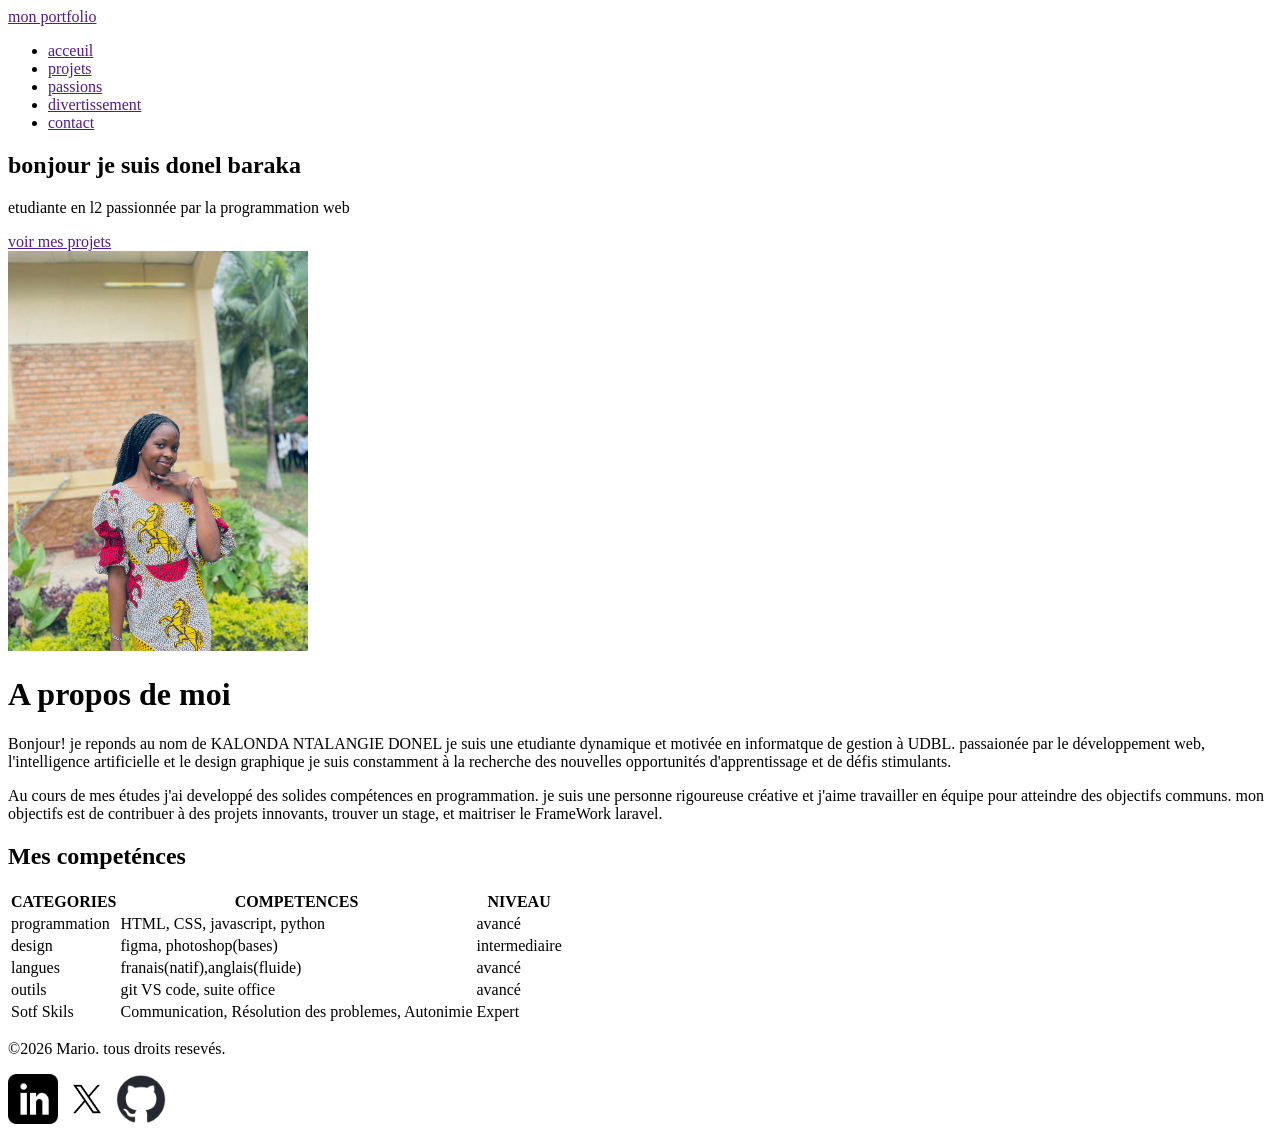
==== index.html @ 087ed5c8 "modification" ====
<!DOCTYPE html>
<html lang="en">
<head>
    <meta charset="UTF-8">
    <meta name="viewport" content="width=device-width, initial-scale=1.0">
    <title>mon portfolio</title>
</head>
<body>
    <header>
        <div>
            <a href="">mon portfolio</a>
        </div>
        <nav>
            <ul>
                <li><a href="">acceuil</a></li>
                <li><a href="">projets</a></li>
                <li><a href="">passions</a></li>
                <li><a href="">divertissement</a></li>
                <li><a href="">contact</a></li>
            </ul>
        </nav>
    </header>
    
    <main>
        <section>
            <div>
                <h1>bonjour je suis donel baraka</h1>
                <p>etudiante en l2 passionnée par la programmation web</p>
                <a href="">voir mes projets</a>
            </div>
            <div><img src="IMG-20260202-WA0054.jpg" alt="donel" width="300"></div>
        </section>
            <div>
                <h1>A propos de moi</h1>
                <P>Bonjour! je reponds au nom de KALONDA NTALANGIE DONEL je suis une etudiante dynamique et motivée en informatque
                de gestion à UDBL. passaionée par le développement web, l'intelligence artificielle et le design graphique
                je suis constamment à la recherche des nouvelles opportunités d'apprentissage et de défis stimulants.
                </P>
                <p>
                 Au cours de mes études j'ai developpé des solides compétences en programmation. je suis une personne rigoureuse
                créative et j'aime travailler en équipe pour atteindre des objectifs communs. mon objectifs est de contribuer à
                des projets innovants, trouver un stage, et maitriser le FrameWork laravel.
                </p>
            </div>
        <section>
            <div>
                <h1>Mes competénces</h1>
                <table>
                    <tr>
                        <th>CATEGORIES</th>
                        <th>COMPETENCES</th>
                        <th>NIVEAU</th>
                    </tr>
                    <tr>
                        <td>programmation</td>
                        <td>HTML, CSS, javascript, python</td>
                        <td>avancé</td>
                    </tr>
                    <tr>
                        <td>design</td>
                        <td>figma, photoshop(bases)</td>
                        <td>intermediaire</td>
                    </tr>
                    <tr>
                        <td>langues</td>
                        <td>franais(natif),anglais(fluide)</td>
                        <td>avancé</td>
                    </tr>
                    <tr>
                        <td>outils</td>
                        <td>git VS code, suite office</td>
                        <td>avancé</td>
                    </tr>
                    <tr>
                        <td>Sotf Skils</td>
                        <td>Communication, Résolution des problemes, Autonimie</td>
                        <td>Expert</td>
                    </tr>

                </table>
            </div>
            
        </section>
    </main>

    <footer>
        <div>
            <p>&copy;2026 Mario. tous droits resevés.</p>
            <p>
                <img src="logoIn.png" alt="donel" width="50">
                <img src="logoX.jpg" alt="donel" width="50">
                <img src="logogithub.png" alt="donel" width="50" >
            </p>
        </div>
    </footer>

</body>
</html>
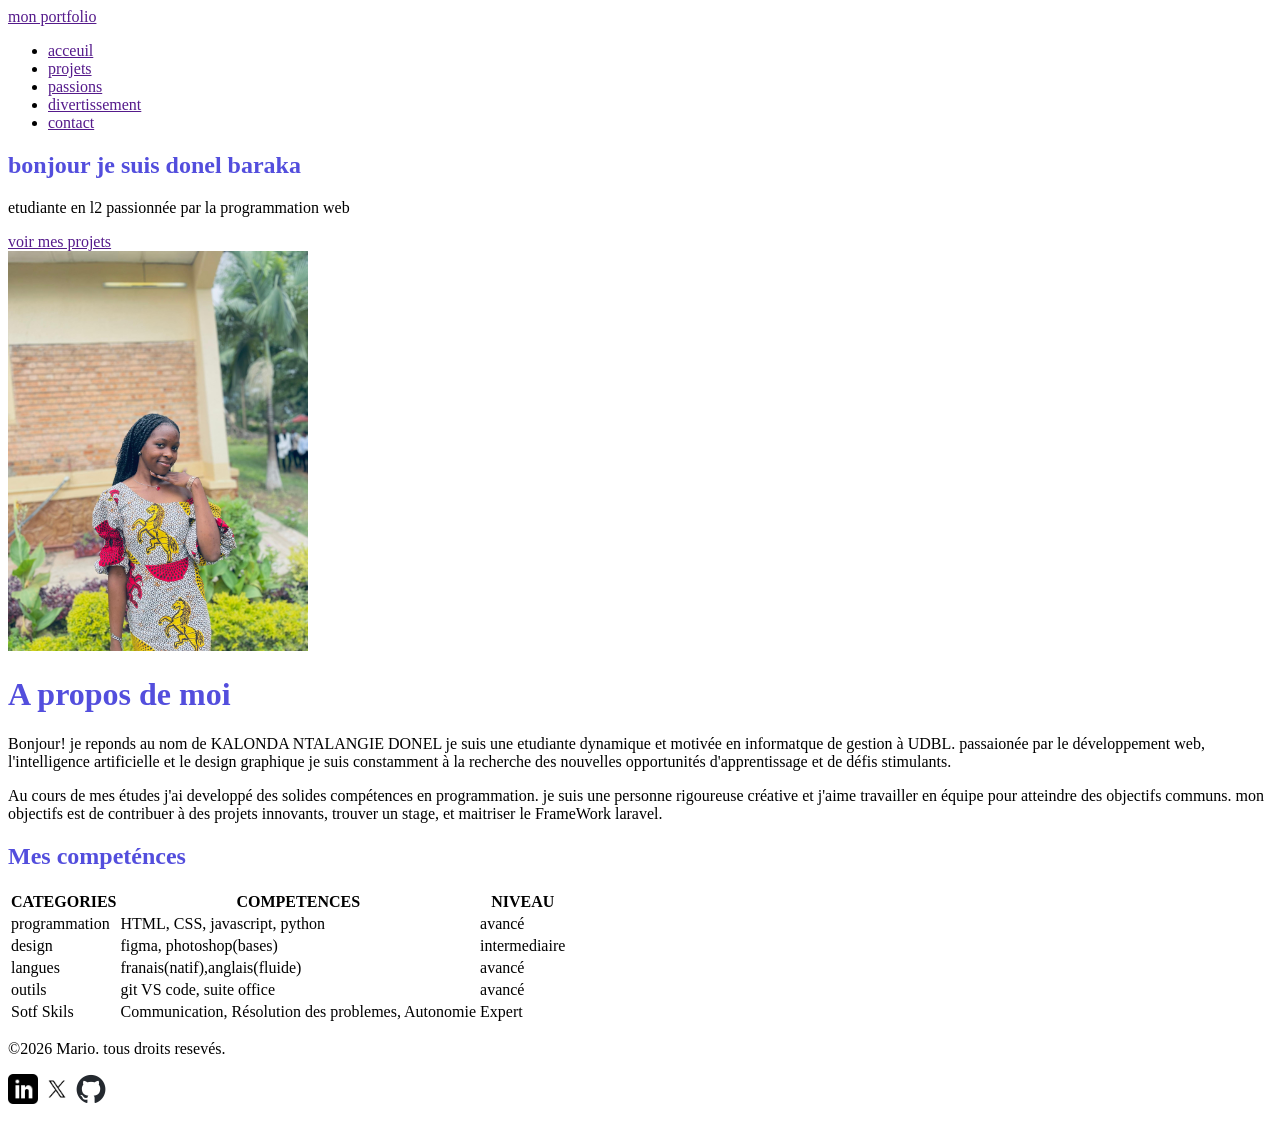
==== commit 6892acf5: "ajoutcouleur" ====
--- a/index.html
+++ b/index.html
@@ -4,6 +4,7 @@
     <meta charset="UTF-8">
     <meta name="viewport" content="width=device-width, initial-scale=1.0">
     <title>mon portfolio</title>
+    <link rel="stylesheet" href="css/style.css">
 </head>
 <body>
     <header>
@@ -32,25 +33,20 @@
         </section>
             <div>
                 <h1>A propos de moi</h1>
-                <P>Bonjour! je reponds au nom de KALONDA NTALANGIE DONEL je suis une etudiante dynamique et motivée en informatque
-                de gestion à UDBL. passaionée par le développement web, l'intelligence artificielle et le design graphique
-                je suis constamment à la recherche des nouvelles opportunités d'apprentissage et de défis stimulants.
-                </P>
-                <p>
-                 Au cours de mes études j'ai developpé des solides compétences en programmation. je suis une personne rigoureuse
-                créative et j'aime travailler en équipe pour atteindre des objectifs communs. mon objectifs est de contribuer à
-                des projets innovants, trouver un stage, et maitriser le FrameWork laravel.
-                </p>
+                <P>Bonjour! je reponds au nom de KALONDA NTALANGIE DONEL je suis une etudiante dynamique et motivée en informatque de gestion à UDBL. passaionée par le développement web, l'intelligence artificielle et le design graphique je suis constamment à la recherche des nouvelles opportunités d'apprentissage et de défis stimulants.</P>
+                <p>Au cours de mes études j'ai developpé des solides compétences en programmation. je suis une personne rigoureuse créative et j'aime travailler en équipe pour atteindre des objectifs communs. mon objectifs est de contribuer à des projets innovants, trouver un stage, et maitriser le FrameWork laravel.</p>
             </div>
         <section>
-            <div>
-                <h1>Mes competénces</h1>
-                <table>
+            <h1>Mes competénces</h1>
+            <table>
+                <thead>
                     <tr>
                         <th>CATEGORIES</th>
                         <th>COMPETENCES</th>
                         <th>NIVEAU</th>
                     </tr>
+                </thead>
+                <tbody>
                     <tr>
                         <td>programmation</td>
                         <td>HTML, CSS, javascript, python</td>
@@ -73,23 +69,21 @@
                     </tr>
                     <tr>
                         <td>Sotf Skils</td>
-                        <td>Communication, Résolution des problemes, Autonimie</td>
+                        <td>Communication, Résolution des problemes, Autonomie</td>
                         <td>Expert</td>
                     </tr>
-
-                </table>
-            </div>
-            
+                </tbody>
+            </table>
         </section>
     </main>
 
     <footer>
-        <div>
             <p>&copy;2026 Mario. tous droits resevés.</p>
+        <div>    
             <p>
-                <img src="logoIn.png" alt="donel" width="50">
-                <img src="logoX.jpg" alt="donel" width="50">
-                <img src="logogithub.png" alt="donel" width="50" >
+               <a href=""> <img src="logoIn.png" alt="donel" width="30"></a>
+               <a href=""> <img src="logoX.jpg" alt="donel" width="30"></a>
+                <a href=""><img src="logogithub.png" alt="donel" width="30" ></a>
             </p>
         </div>
     </footer>
--- a/css/style.css
+++ b/css/style.css
@@ -0,0 +1,12 @@
+:root{
+    --violet-doux:#6C63FF;
+    --violet-fonce:#534EDD;
+    --orange-vif:#FFA726;
+    --gris-tres-fonce:#333;
+    --gris-foncé:#666;
+    --gris-tres-clair:#F8F8F8;
+    --gris-clair:#EEE;
+}
+h1{
+    color: var(--violet-fonce);
+}
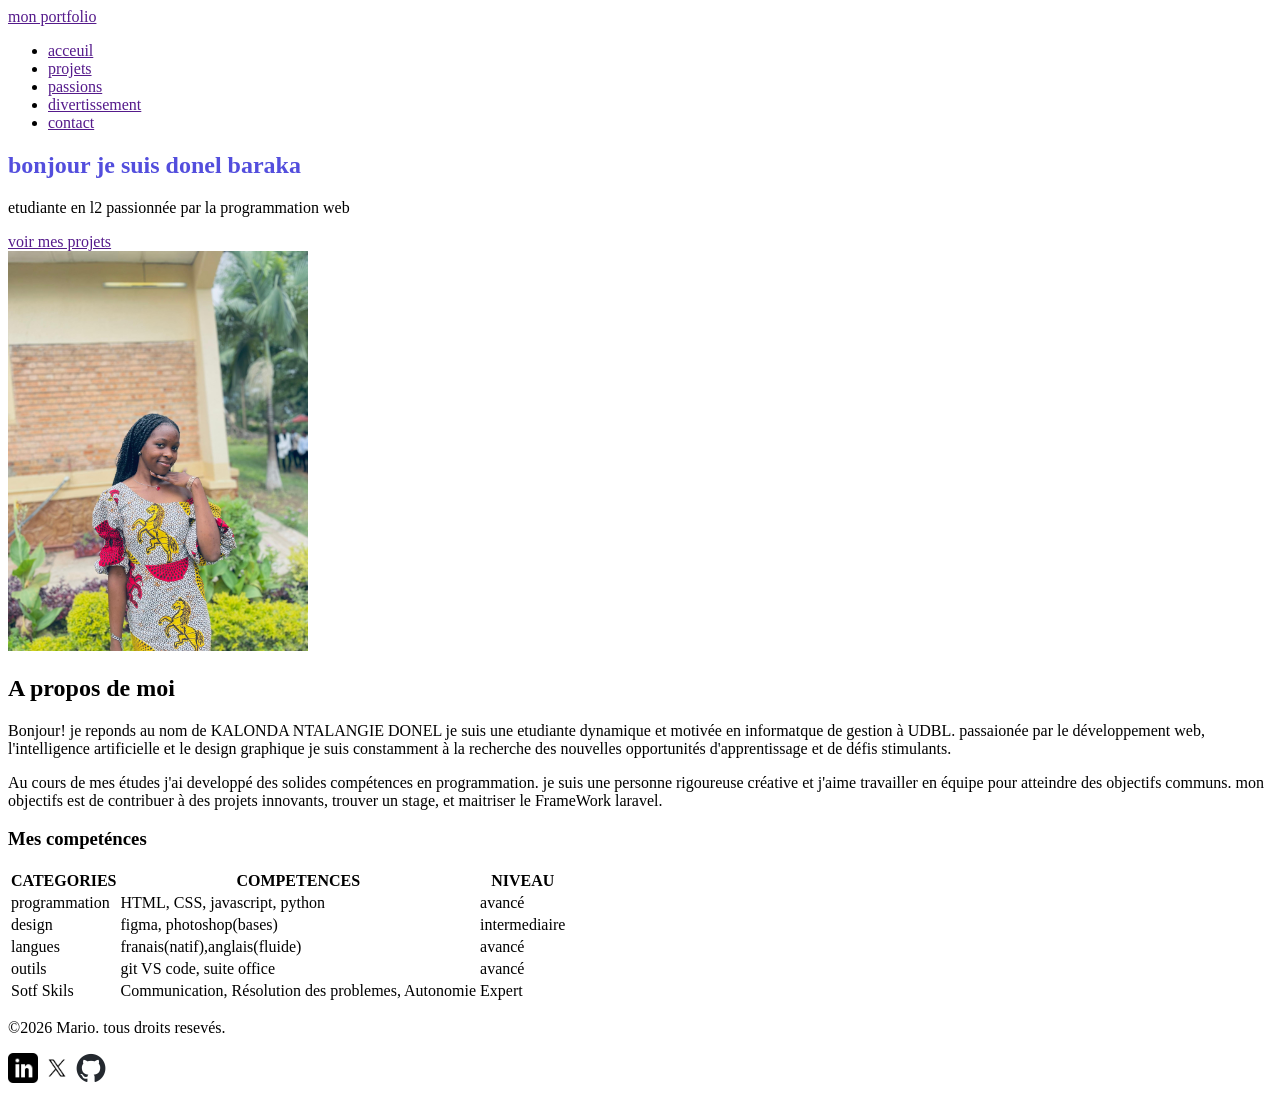
==== commit 2a9e254e: "ajoutcoulers" ====
--- a/index.html
+++ b/index.html
@@ -32,12 +32,12 @@
             <div><img src="IMG-20260202-WA0054.jpg" alt="donel" width="300"></div>
         </section>
             <div>
-                <h1>A propos de moi</h1>
+                <h2>A propos de moi</h2>
                 <P>Bonjour! je reponds au nom de KALONDA NTALANGIE DONEL je suis une etudiante dynamique et motivée en informatque de gestion à UDBL. passaionée par le développement web, l'intelligence artificielle et le design graphique je suis constamment à la recherche des nouvelles opportunités d'apprentissage et de défis stimulants.</P>
                 <p>Au cours de mes études j'ai developpé des solides compétences en programmation. je suis une personne rigoureuse créative et j'aime travailler en équipe pour atteindre des objectifs communs. mon objectifs est de contribuer à des projets innovants, trouver un stage, et maitriser le FrameWork laravel.</p>
             </div>
         <section>
-            <h1>Mes competénces</h1>
+            <h3>Mes competénces</h3>
             <table>
                 <thead>
                     <tr>
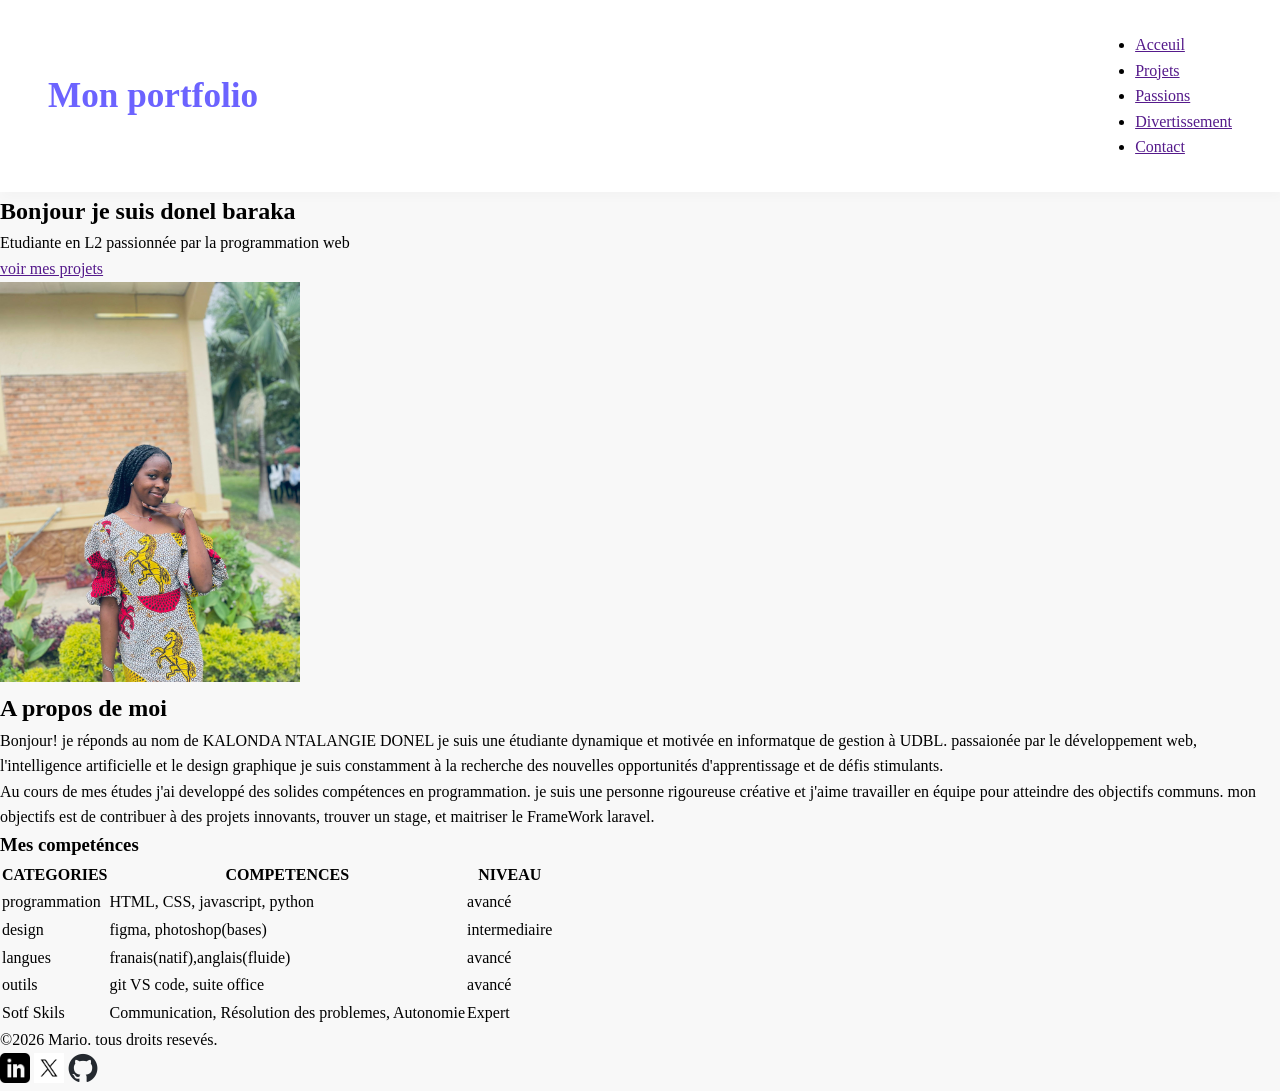
==== commit 80205797: "header et modelisation" ====
--- a/index.html
+++ b/index.html
@@ -5,19 +5,22 @@
     <meta name="viewport" content="width=device-width, initial-scale=1.0">
     <title>mon portfolio</title>
     <link rel="stylesheet" href="css/style.css">
+    <link rel="preconnect" href="https://fonts.googleapis.com">
+    <link rel="preconnect" href="https://fonts.gstatic.com" crossorigin>
+    <link href="https://fonts.googleapis.com/css2?family=Roboto:ital,wght@0,100..900;1,100..900&display=swap" rel="stylesheet">
 </head>
 <body>
     <header>
         <div>
-            <a href="">mon portfolio</a>
+            <a href="">Mon portfolio</a>
         </div>
         <nav>
             <ul>
-                <li><a href="">acceuil</a></li>
-                <li><a href="">projets</a></li>
-                <li><a href="">passions</a></li>
-                <li><a href="">divertissement</a></li>
-                <li><a href="">contact</a></li>
+                <li><a href="">Acceuil</a></li>
+                <li><a href="">Projets</a></li>
+                <li><a href="">Passions</a></li>
+                <li><a href="">Divertissement</a></li>
+                <li><a href="">Contact</a></li>
             </ul>
         </nav>
     </header>
@@ -25,15 +28,15 @@
     <main>
         <section>
             <div>
-                <h1>bonjour je suis donel baraka</h1>
-                <p>etudiante en l2 passionnée par la programmation web</p>
+                <h1>Bonjour je suis donel baraka</h1>
+                <p>Etudiante en L2 passionnée par la programmation web</p>
                 <a href="">voir mes projets</a>
             </div>
             <div><img src="IMG-20260202-WA0054.jpg" alt="donel" width="300"></div>
         </section>
             <div>
                 <h2>A propos de moi</h2>
-                <P>Bonjour! je reponds au nom de KALONDA NTALANGIE DONEL je suis une etudiante dynamique et motivée en informatque de gestion à UDBL. passaionée par le développement web, l'intelligence artificielle et le design graphique je suis constamment à la recherche des nouvelles opportunités d'apprentissage et de défis stimulants.</P>
+                <P>Bonjour! je réponds au nom de KALONDA NTALANGIE DONEL je suis une étudiante dynamique et motivée en informatque de gestion à UDBL. passaionée par le développement web, l'intelligence artificielle et le design graphique je suis constamment à la recherche des nouvelles opportunités d'apprentissage et de défis stimulants.</P>
                 <p>Au cours de mes études j'ai developpé des solides compétences en programmation. je suis une personne rigoureuse créative et j'aime travailler en équipe pour atteindre des objectifs communs. mon objectifs est de contribuer à des projets innovants, trouver un stage, et maitriser le FrameWork laravel.</p>
             </div>
         <section>
--- a/css/style.css
+++ b/css/style.css
@@ -7,6 +7,30 @@
     --gris-tres-clair:#F8F8F8;
     --gris-clair:#EEE;
 }
-h1{
-    color: var(--violet-fonce);
+*{
+    margin: 0;
+    padding: 0;
+    box-sizing: border-box;
+}
+body{
+    background-color:var(--gris-tres-clair);
+    font-family: roboto sans-serif;
+    line-height : 1.6;
+}
+header{
+    background-color: white;
+    box-shadow: 2px 6px 10px rgba(0, 0, 0, 0.02);
+    position: sticky;
+    top: 0;
+    z-index: 100;
+    display: flex;
+    justify-content: space-between;
+    align-items: center;
+    padding: 2rem 3rem;
+}
+header div a {
+    text-decoration: none;
+    font-size: 2.2rem;
+    font-weight: bold;
+    color:var(--violet-doux)
 }
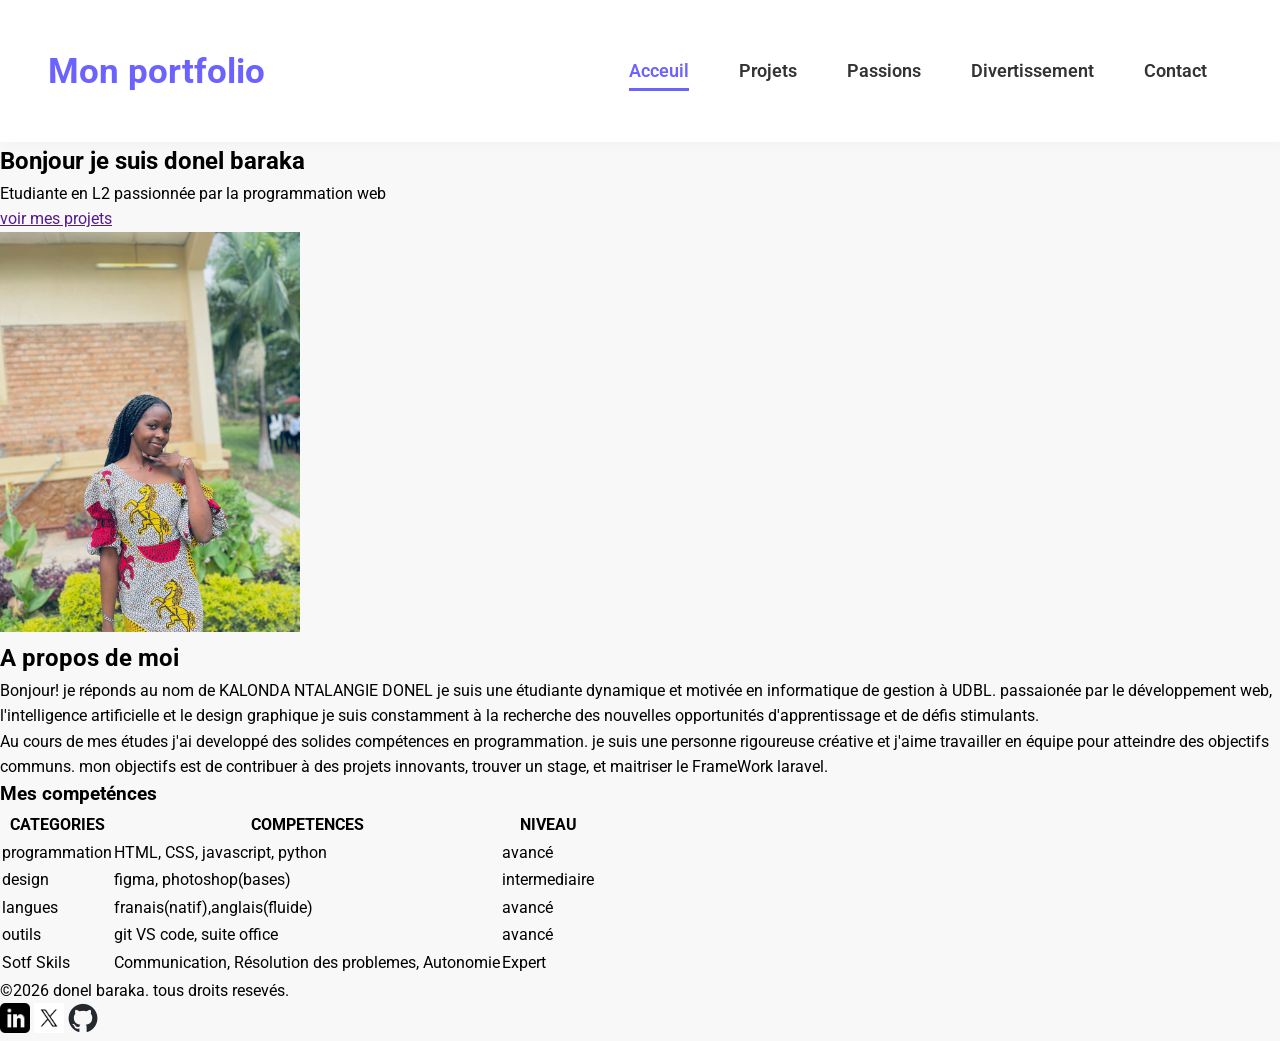
==== commit 5baeaa93: "stylisation du menu et creation de la page" ====
--- a/index.html
+++ b/index.html
@@ -16,11 +16,11 @@
         </div>
         <nav>
             <ul>
-                <li><a href="">Acceuil</a></li>
-                <li><a href="">Projets</a></li>
-                <li><a href="">Passions</a></li>
-                <li><a href="">Divertissement</a></li>
-                <li><a href="">Contact</a></li>
+                <li><a href="index.html"class="active">Acceuil</a></li>
+                <li><a href="projet.html">Projets</a></li>
+                <li><a href="passion.html">Passions</a></li>
+                <li><a href="divertissement.html">Divertissement</a></li>
+                <li><a href="contact.html">Contact</a></li>
             </ul>
         </nav>
     </header>
@@ -36,7 +36,7 @@
         </section>
             <div>
                 <h2>A propos de moi</h2>
-                <P>Bonjour! je réponds au nom de KALONDA NTALANGIE DONEL je suis une étudiante dynamique et motivée en informatque de gestion à UDBL. passaionée par le développement web, l'intelligence artificielle et le design graphique je suis constamment à la recherche des nouvelles opportunités d'apprentissage et de défis stimulants.</P>
+                <P>Bonjour! je réponds au nom de KALONDA NTALANGIE DONEL je suis une étudiante dynamique et motivée en informatique de gestion à UDBL. passaionée par le développement web, l'intelligence artificielle et le design graphique je suis constamment à la recherche des nouvelles opportunités d'apprentissage et de défis stimulants.</P>
                 <p>Au cours de mes études j'ai developpé des solides compétences en programmation. je suis une personne rigoureuse créative et j'aime travailler en équipe pour atteindre des objectifs communs. mon objectifs est de contribuer à des projets innovants, trouver un stage, et maitriser le FrameWork laravel.</p>
             </div>
         <section>
@@ -81,7 +81,7 @@
     </main>
 
     <footer>
-            <p>&copy;2026 Mario. tous droits resevés.</p>
+            <p>&copy;2026 donel baraka. tous droits resevés.</p>
         <div>    
             <p>
                <a href=""> <img src="logoIn.png" alt="donel" width="30"></a>
--- a/css/style.css
+++ b/css/style.css
@@ -14,7 +14,7 @@
 }
 body{
     background-color:var(--gris-tres-clair);
-    font-family: roboto sans-serif;
+    font-family: roboto;
     line-height : 1.6;
 }
 header{
@@ -33,4 +33,40 @@
     font-size: 2.2rem;
     font-weight: bold;
     color:var(--violet-doux)
-}+}
+ul li{
+    list-style: none;
+    margin: 25px;
+} 
+ul{
+    display: flex;
+}
+ul li a {
+    text-decoration: none;
+    color: var(--gris-tres-fonce);
+    font-weight: 600;
+    font-size: 1.1rem;
+    position: relative;
+    padding: 10px 0;
+}
+ul li a:hover{
+    color: var(--violet-doux);
+}
+ul li a::after{
+    content:'';
+    position: absolute;
+    left: 0;
+    bottom: 0;
+    height: 3px;
+    background-color:var(--violet-doux);
+    transition: width 0.3s ease;
+}
+ul li a:hover::after{
+    width: 100%;
+}
+a.active{
+    color: var(--violet-doux);
+}
+a.active::after{
+    width:100%;
+}
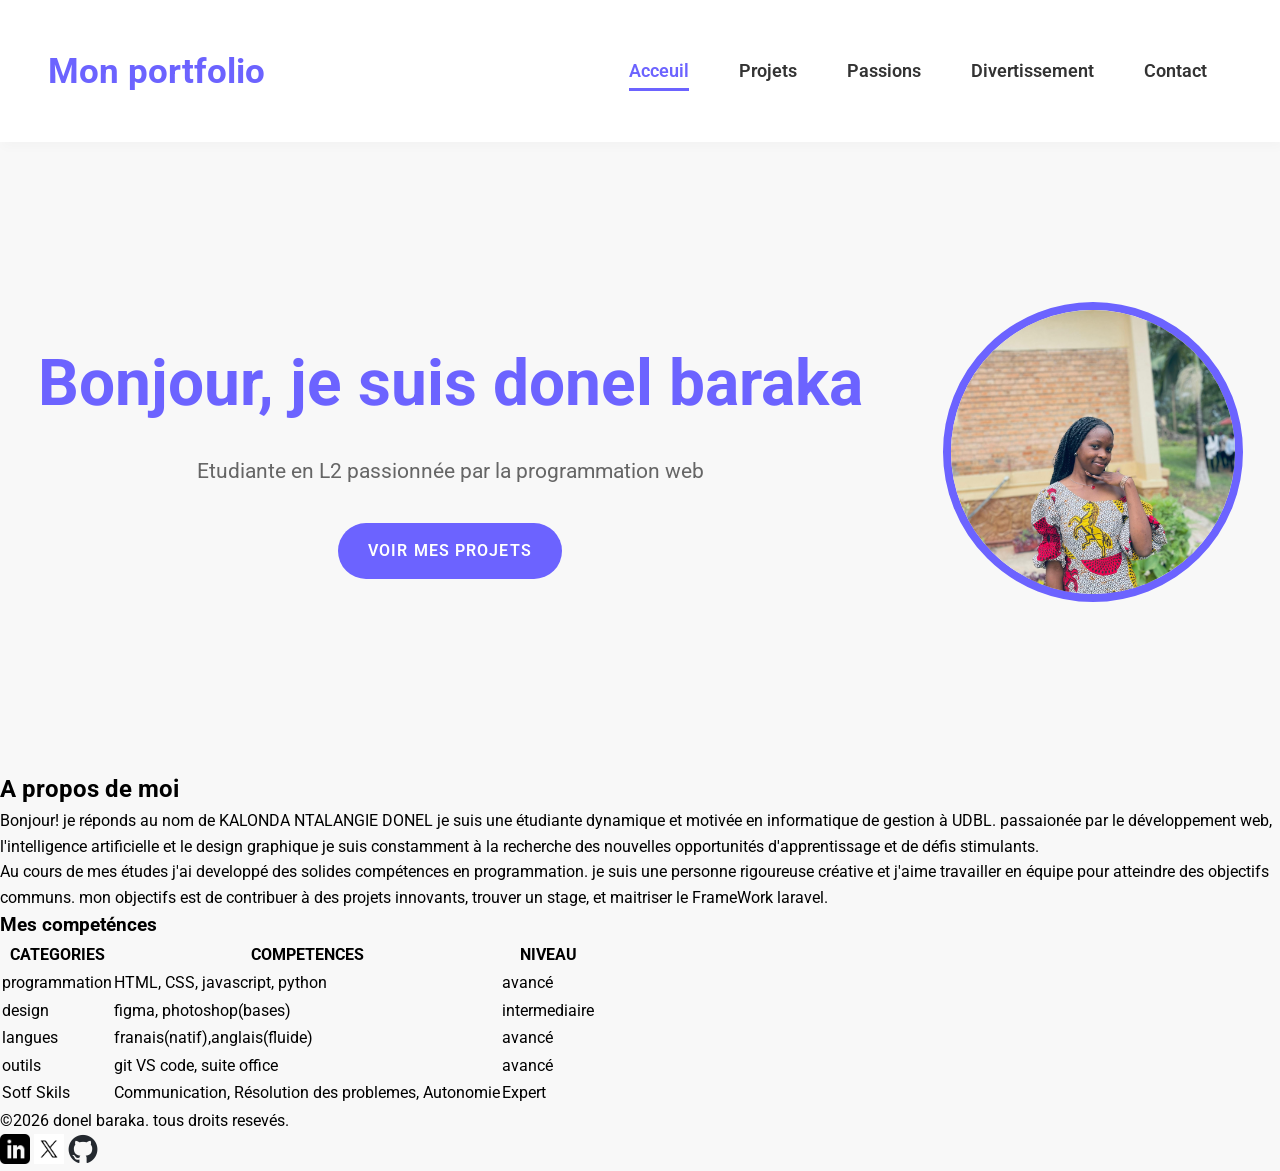
==== commit a42eba0e: "stylisation de la section hero" ====
--- a/index.html
+++ b/index.html
@@ -26,13 +26,13 @@
     </header>
     
     <main>
-        <section>
+        <section class = "hero"> 
             <div>
-                <h1>Bonjour je suis donel baraka</h1>
+                <h1>Bonjour, je suis donel baraka</h1>
                 <p>Etudiante en L2 passionnée par la programmation web</p>
-                <a href="">voir mes projets</a>
+                <a href="projet.html">voir mes projets </a>
             </div>
-            <div><img src="IMG-20260202-WA0054.jpg" alt="donel" width="300"></div>
+            <div><img src="IMG-20260202-WA0054.jpg" alt="donel" ></div>
         </section>
             <div>
                 <h2>A propos de moi</h2>
--- a/css/style.css
+++ b/css/style.css
@@ -14,8 +14,8 @@
 }
 body{
     background-color:var(--gris-tres-clair);
-    font-family: roboto;
     line-height : 1.6;
+    font-family: Roboto, Arial, sans-serif;
 }
 header{
     background-color: white;
@@ -70,3 +70,47 @@
 a.active::after{
     width:100%;
 }
+.hero {
+    display: flex;
+    justify-content: center;
+    gap: 5rem;
+    align-items: center;
+    text-align: center;
+    margin: 10rem 2rem;
+}
+.hero img {
+    width: 300px;
+    height: 300px;
+    object-fit: cover;
+    border-radius: 50%;
+    border: 8px solid var(--violet-doux);
+}
+.hero h1 {
+    color: var(--violet-doux);
+    font-size: 4rem;
+    font-weight:700;
+    margin-bottom: 1.2rem;
+}
+.hero p {
+    color: var(--gris-foncé);
+    font-size: 1.3rem;
+    margin-bottom: 1.2rem;
+}
+.hero a {
+    text-decoration: none;
+    display: inline-block;
+    background-color: var(--violet-doux);
+    color: white;
+    padding: 15px 30px;
+    border-radius: 50px;
+    text-transform: uppercase;
+    letter-spacing: 1.1px;
+    font-weight: 600;
+    margin-top: 1rem;
+    transition: background-color 0.3s ease, transform 0.2s ease;
+}
+.hero a:hover{
+    background-color: var(--violet-fonce);
+    transform: translateY(-3px);
+}
+
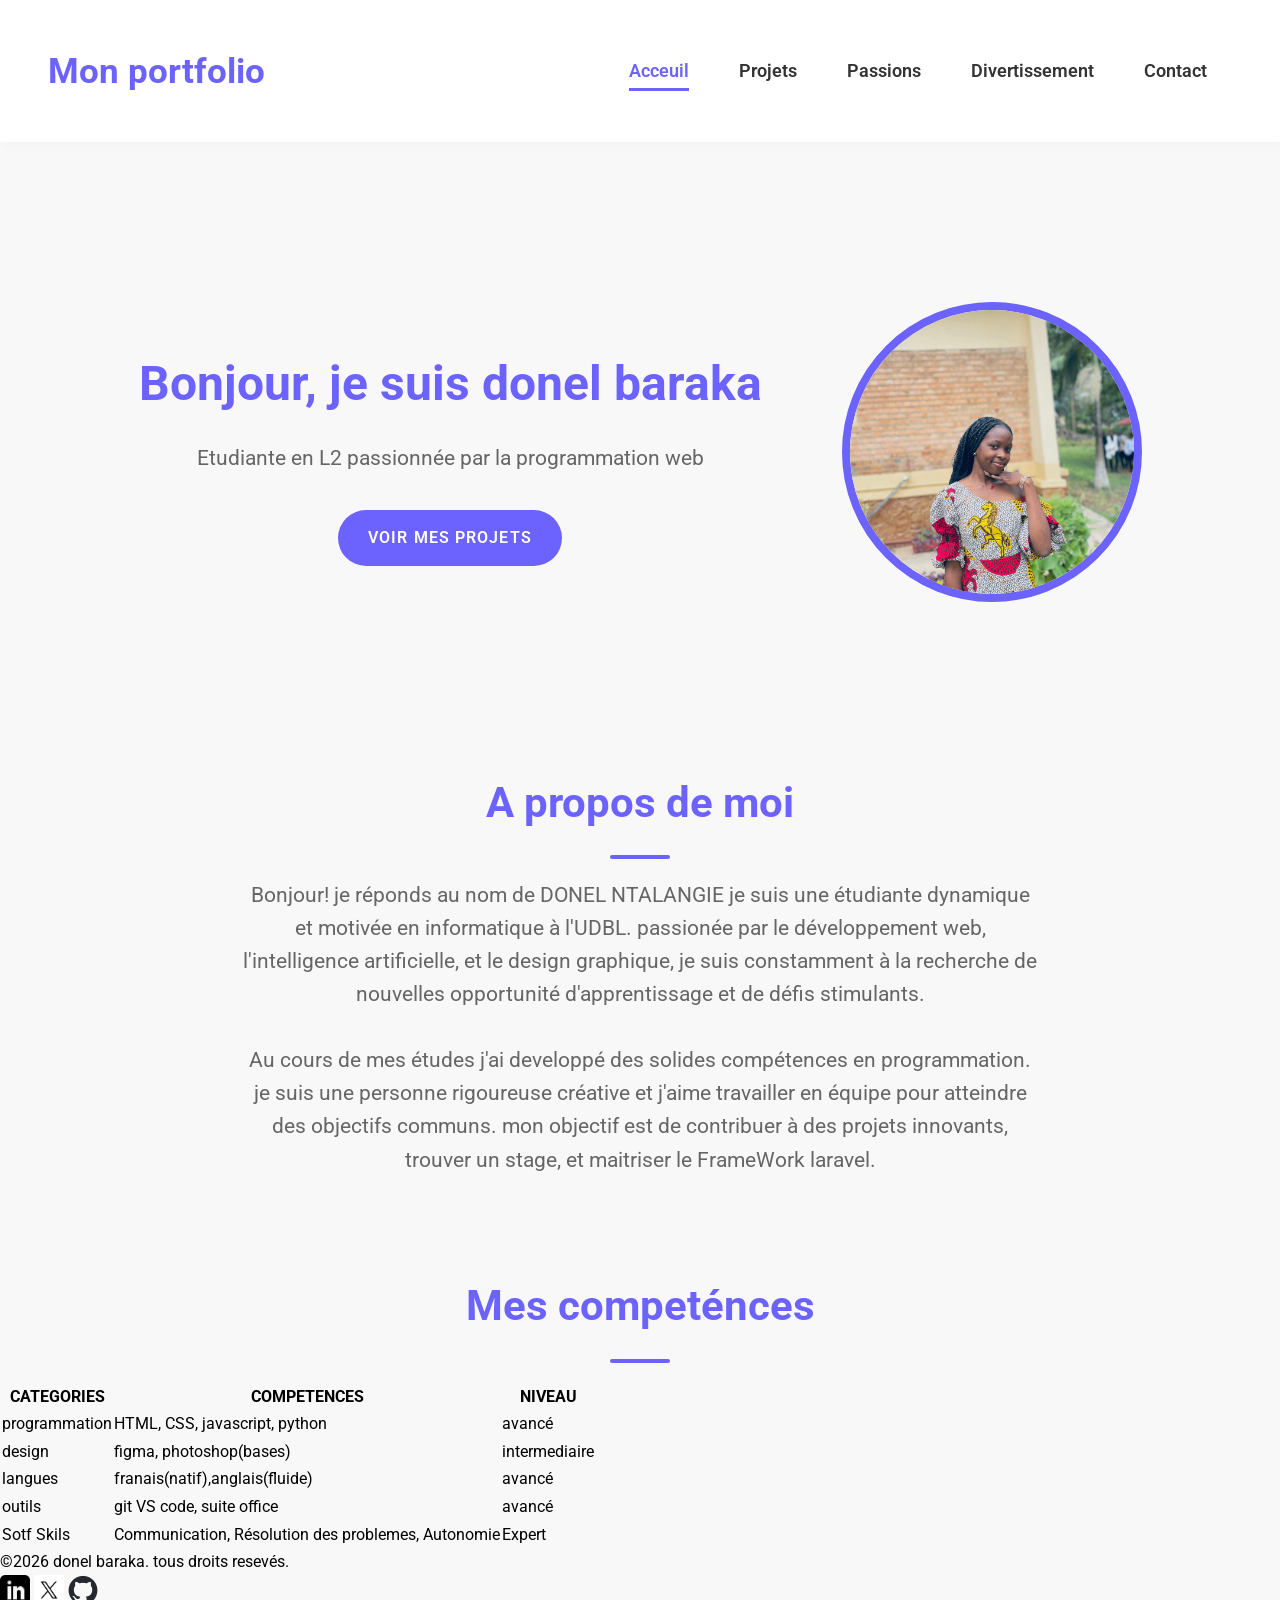
==== commit 26d2aec9: "stylisation de la section apropos" ====
--- a/index.html
+++ b/index.html
@@ -34,13 +34,15 @@
             </div>
             <div><img src="IMG-20260202-WA0054.jpg" alt="donel" ></div>
         </section>
+        <section class = "apropos">
             <div>
                 <h2>A propos de moi</h2>
-                <P>Bonjour! je réponds au nom de KALONDA NTALANGIE DONEL je suis une étudiante dynamique et motivée en informatique de gestion à UDBL. passaionée par le développement web, l'intelligence artificielle et le design graphique je suis constamment à la recherche des nouvelles opportunités d'apprentissage et de défis stimulants.</P>
-                <p>Au cours de mes études j'ai developpé des solides compétences en programmation. je suis une personne rigoureuse créative et j'aime travailler en équipe pour atteindre des objectifs communs. mon objectifs est de contribuer à des projets innovants, trouver un stage, et maitriser le FrameWork laravel.</p>
+                <P>Bonjour! je réponds au nom de DONEL NTALANGIE  je suis une étudiante dynamique et motivée en informatique à l'UDBL. passionée par le développement web, l'intelligence artificielle, et le design graphique, je suis constamment à la recherche de nouvelles opportunité d'apprentissage et de défis stimulants.</P>
+                <p>Au cours de mes études j'ai developpé des solides compétences en programmation. je suis une personne rigoureuse créative et j'aime travailler en équipe pour atteindre des objectifs communs. mon objectif est de contribuer à des projets innovants, trouver un stage, et maitriser le FrameWork laravel.</p>
             </div>
-        <section>
-            <h3>Mes competénces</h3>
+        </section>
+        <section class="competences">
+            <h2>Mes competénces</h2>
             <table>
                 <thead>
                     <tr>
@@ -86,7 +88,7 @@
             <p>
                <a href=""> <img src="logoIn.png" alt="donel" width="30"></a>
                <a href=""> <img src="logoX.jpg" alt="donel" width="30"></a>
-                <a href=""><img src="logogithub.png" alt="donel" width="30" ></a>
+               <a href=""><img src="logogithub.png" alt="donel" width="30" ></a> 
             </p>
         </div>
     </footer>
--- a/css/style.css
+++ b/css/style.css
@@ -15,7 +15,7 @@
 body{
     background-color:var(--gris-tres-clair);
     line-height : 1.6;
-    font-family: Roboto, Arial, sans-serif;
+    font-family: Roboto, sans-serif;
 }
 header{
     background-color: white;
@@ -87,7 +87,7 @@
 }
 .hero h1 {
     color: var(--violet-doux);
-    font-size: 4rem;
+    font-size: 3rem;
     font-weight:700;
     margin-bottom: 1.2rem;
 }
@@ -114,3 +114,30 @@
     transform: translateY(-3px);
 }
 
+.apropos {
+    width: 800px;
+    margin: 6rem auto;
+    text-align: center;
+
+} 
+section h2{
+    color: var(--violet-doux);
+    font-size: 2.6rem;
+    font-weight: 700;
+    position: relative;
+    text-align: center;
+}
+section h2::after{
+    content:'';
+    display: block;
+    width: 60px;
+    height: 4px;
+    background-color: var(--violet-doux);
+    margin:1.2rem auto;
+    border-radius: 2px;
+}
+.apropos p{
+    margin-bottom: 2rem;
+    font-size: 1.3rem;
+    color : var(--gris-foncé)
+}
